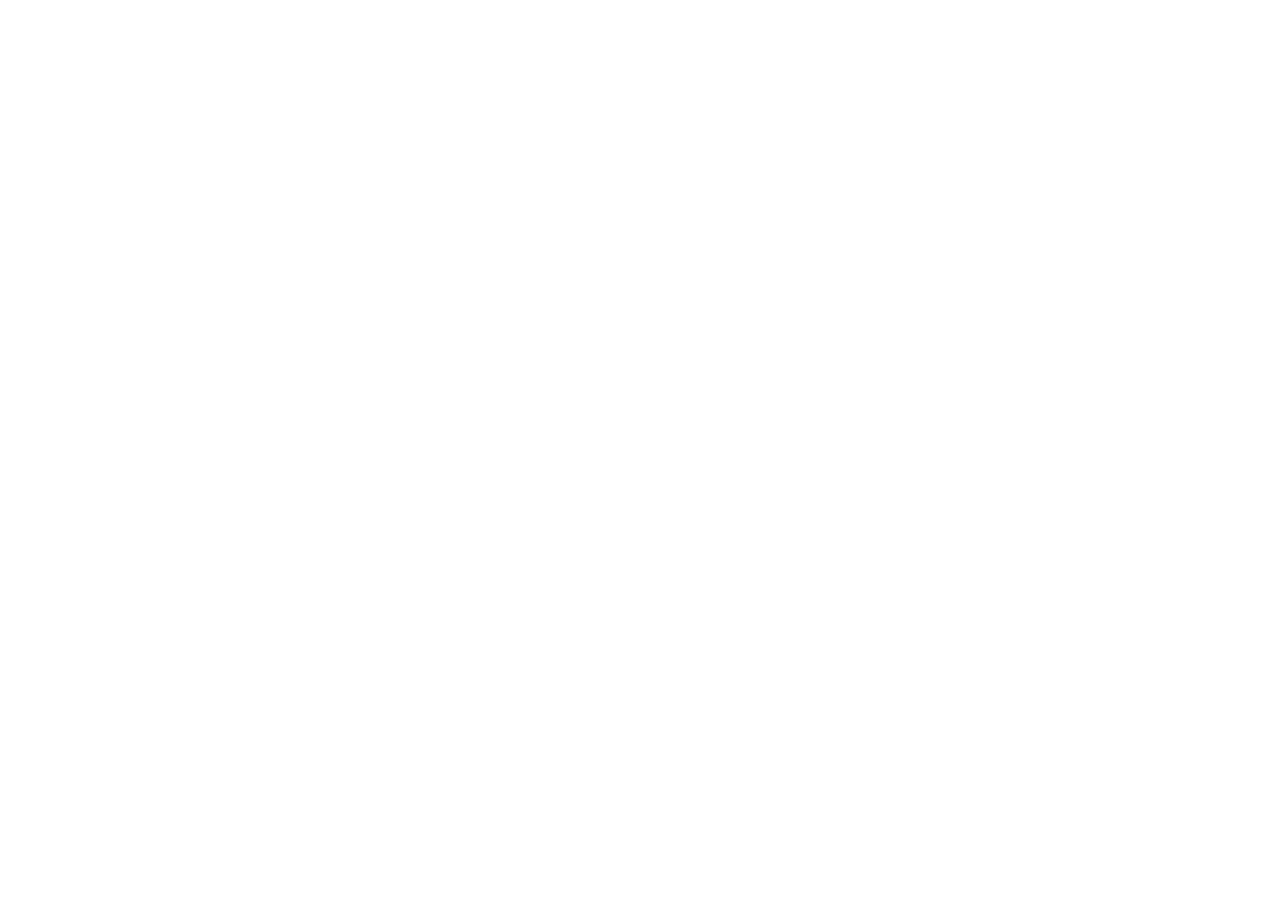
==== index.html @ 72878c26 "initial idk" ====
<!doctype html>

<html lang="en">
<head>
	<meta charset="utf-8">

	<title>Daily Bruin at Coachella 2016</title>

	<link rel="stylesheet" href="css/main.css">
</head>

<body>



	<script src="js/main.js"></script>
</body>
</html>
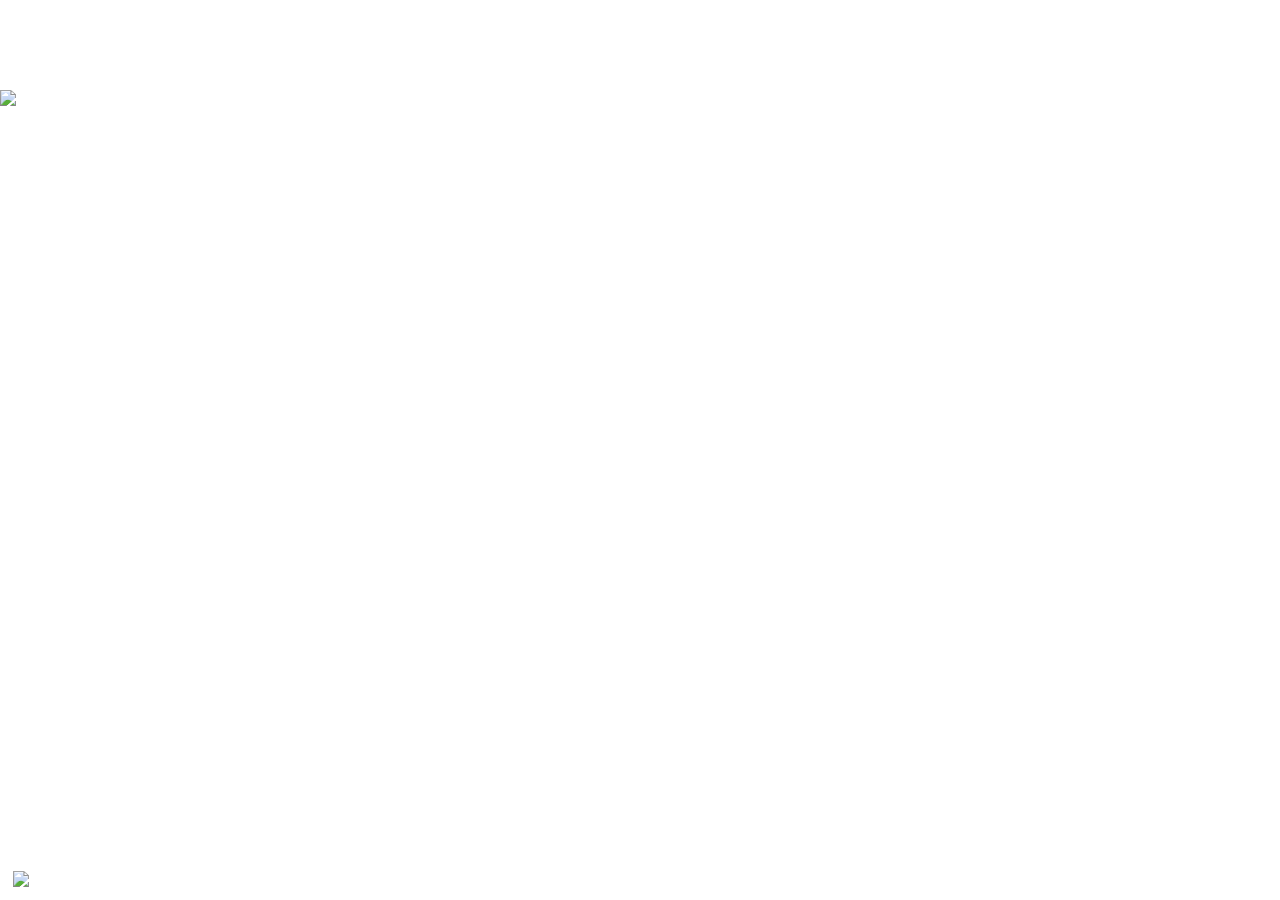
==== commit a314a8a2: "landing page is now more finished" ====
--- a/index.html
+++ b/index.html
@@ -3,16 +3,39 @@
 <html lang="en">
 <head>
 	<meta charset="utf-8">
+	<meta name="viewport" content="width=device-width, initial-scale=1.0">
 
 	<title>Daily Bruin at Coachella 2016</title>
 
-	<link rel="stylesheet" href="css/main.css">
+	<link href='https://fonts.googleapis.com/css?family=Open+Sans:400,300,600' rel='stylesheet' type='text/css'>
+	<link rel="stylesheet" href="css/index.css">
 </head>
 
 <body>
+	<div class="top-spacer"></div>
+	<a href="http://dailybruin.com/">
+		<img class="db-logo" src="http://dailybruin.com/images/2015/09/Daily-Bruin-Logo.png" />
+	</a>
+
+	<img class="coachella-logo" src="https://upload.wikimedia.org/wikipedia/en/9/96/Coachella_valley_music_and_arts_festival_logo.png" />
+
+	<div class="boxes-container">
+		<div class="day1-box">
+
+		</div>
+		<div class="day2-box">
+
+		</div>
+		<div class="day3-box">
+
+		</div>
+		<div class="after-box">
+
+		</div>
+		<div style="clear: both;"></div>
+	</div>
 
 
-
-	<script src="js/main.js"></script>
+	<script src="js/index.js"></script>
 </body>
 </html>--- a/css/index.css
+++ b/css/index.css
@@ -0,0 +1,68 @@
+body {
+    margin: 0;
+    padding: 0;
+    background-image: url("http://i.imgur.com/ejwxvyR.jpg");
+    background-size: cover;
+    background-position: center center;
+    height: 100vh;
+    width: 100vw;
+    overflow: hidden;
+}
+
+.top-spacer {
+	height: 10vh;
+}
+
+.db-logo {
+    left: 0;
+    bottom: 0;
+    width: 2.5rem;
+    margin: 0.8rem;
+    position: absolute;
+}
+
+.coachella-logo {
+	display: block;
+	margin: 0 auto 10vh auto;
+	left: 0;
+	right: 0;
+	height: 12vh;
+}
+
+@media only screen and (max-width: 40em) {
+	.db-logo {
+		width: 2rem;
+	}
+	.coachella-logo {
+		margin: 0 auto 4vh auto;
+	}
+	.top-spacer {
+		height: 4vh;
+	}
+}
+
+.boxes-container {
+	margin: auto;
+	width: 70vw;
+	max-width: 590px;
+}
+
+.day1-box, .day2-box, .day3-box, .after-box {
+	background-color: white;
+	float: left;
+	width: 43%;
+	height: 20vh;
+	margin: 3.5%;
+}
+
+@media only screen and (max-width: 40em) { 
+	.boxes-container {
+		width: 11rem;
+	}
+
+	.day1-box, .day2-box, .day3-box, .after-box {
+		width: 100%;
+		margin-bottom: 10%;
+		height: 15vh;
+	}
+}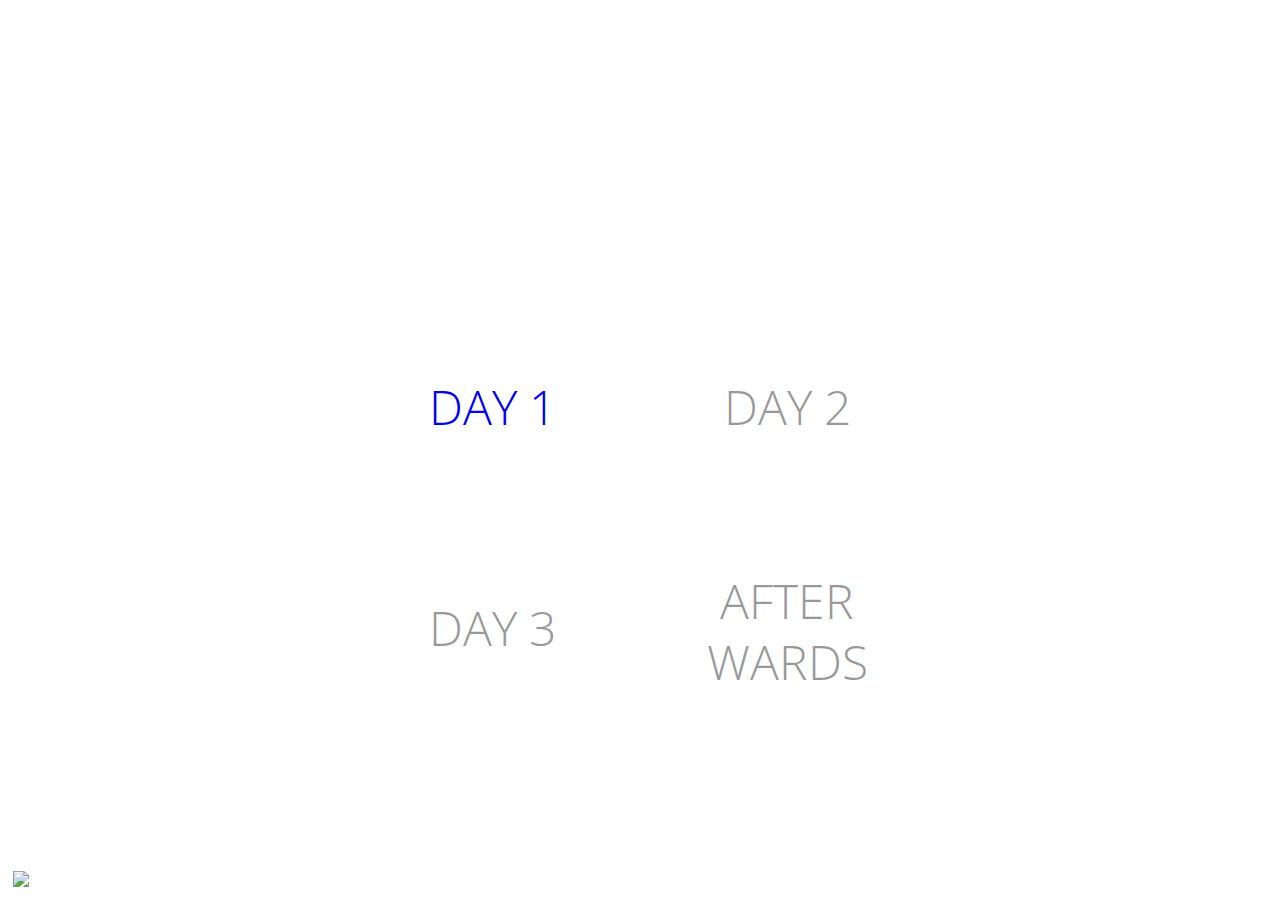
==== commit 3b82f2c1: "wrapping things up nicely" ====
--- a/index.html
+++ b/index.html
@@ -17,25 +17,31 @@
 		<img class="db-logo" src="http://dailybruin.com/images/2015/09/Daily-Bruin-Logo.png" />
 	</a>
 
-	<img class="coachella-logo" src="https://upload.wikimedia.org/wikipedia/en/9/96/Coachella_valley_music_and_arts_festival_logo.png" />
+	<img class="coachella-logo" src="icon/coachella-logo-white.svg" />
 
 	<div class="boxes-container">
+		<a href="day1.html">
 		<div class="day1-box">
-
+			<h1 class="box-title" id="day1-title">DAY 1</h1>
 		</div>
+		</a>
 		<div class="day2-box">
-
+			<h1 class="box-title" id="day2-title">DAY 2</h1>
+			<span class="coming-soon-tooltip"><p class="coming-soon" id="day2-tooltip">Coming soon!</p></span>
 		</div>
 		<div class="day3-box">
-
+			<h1 class="box-title" id="day3-title">DAY 3</h1>
+			<span class="coming-soon-tooltip"><p class="coming-soon" id="day3-tooltip">Coming soon!</p></span>
 		</div>
 		<div class="after-box">
-
+			<h1 class="box-title" id="after-title-1">AFTER</h1>
+			<h1 class="box-title" id="after-title-2">WARDS</h1>
+			<span class="coming-soon-tooltip"><p class="coming-soon" id="after-tooltip">Coming soon!</p></span>
 		</div>
 		<div style="clear: both;"></div>
 	</div>
 
-
+	<script src="https://code.jquery.com/jquery-2.2.3.min.js"></script>
 	<script src="js/index.js"></script>
 </body>
 </html>--- a/css/index.css
+++ b/css/index.css
@@ -7,6 +7,11 @@
     height: 100vh;
     width: 100vw;
     overflow: hidden;
+}
+
+p, h1 {
+	font-family: 'Open Sans', sans-serif;
+	font-weight: 300;
 }
 
 .top-spacer {
@@ -23,10 +28,11 @@
 
 .coachella-logo {
 	display: block;
-	margin: 0 auto 10vh auto;
+	margin: 0 auto 7vh auto;
 	left: 0;
 	right: 0;
-	height: 12vh;
+	height: 16vh;
+	max-width: 100vw;
 }
 
 @media only screen and (max-width: 40em) {
@@ -34,7 +40,7 @@
 		width: 2rem;
 	}
 	.coachella-logo {
-		margin: 0 auto 4vh auto;
+		margin: 0 auto 1vh auto;
 	}
 	.top-spacer {
 		height: 4vh;
@@ -43,16 +49,38 @@
 
 .boxes-container {
 	margin: auto;
-	width: 70vw;
-	max-width: 590px;
+	width: 590px;
 }
 
 .day1-box, .day2-box, .day3-box, .after-box {
-	background-color: white;
-	float: left;
-	width: 43%;
-	height: 20vh;
-	margin: 3.5%;
+    background-color: rgba(255, 255, 255, 0.8);
+    float: left;
+    width: 43%;
+    height: 20vh;
+    line-height: 100%;
+    margin: 3.5%;
+    border-radius: 1.5rem;
+    text-align: center;
+}
+
+.box-title {
+	font-family: 'Open Sans', sans-serif;
+	font-weight: 300;
+	margin-top: 9vh;
+	font-size: 3rem;
+}
+
+h1#after-title-1 {
+    margin: 6vh 0 0 0;
+}
+h1#after-title-2 {
+	margin: 5vh 0 2vh 0;
+}
+
+@media only screen and (max-height: 700px) {
+	h1#after-title-1 {
+	    margin: 5vh 0 0 0;
+	}
 }
 
 @media only screen and (max-width: 40em) { 
@@ -65,4 +93,25 @@
 		margin-bottom: 10%;
 		height: 15vh;
 	}
+	.box-title {
+		font-size: 4.2vh;
+		margin-top: 6.2vh;
+	}
+	h1#after-title-1 {
+	    margin: 3.5vh 0 0 0;
+	}
+	h1#after-title-2 {
+		margin: 3vh 0 1vh 0;
+	}
+}
+
+/* COMING SOON HOVER & GREY */
+
+.day2-box h1, .day3-box h1, .after-box h1 {
+	opacity: 0.4;
+}
+
+.coming-soon {
+	opacity: 0;
+	transition: opacity 1s;
 }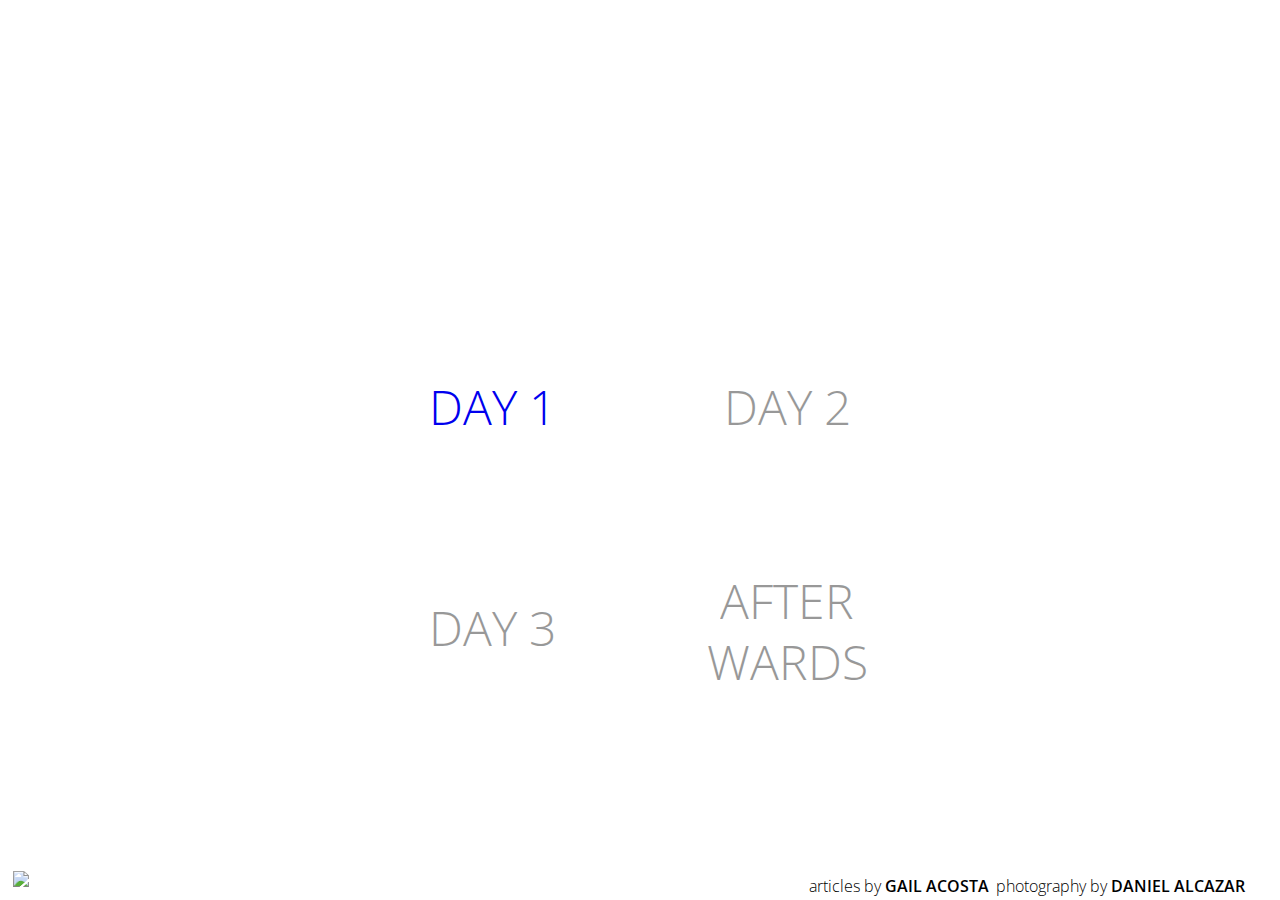
==== commit d3bf1fef: "final byline addition on frontpage" ====
--- a/index.html
+++ b/index.html
@@ -17,8 +17,8 @@
 		<img class="db-logo" src="http://dailybruin.com/images/2015/09/Daily-Bruin-Logo.png" />
 	</a>
 
-	<img class="coachella-logo" src="icon/coachella-logo-white.svg" />
-
+	<div class="biglogo">
+	<img class="coachella-logo" src="icon/coachella-logo-white-16.svg" />
 	<div class="boxes-container">
 		<a href="day1.html">
 		<div class="day1-box">
@@ -41,6 +41,12 @@
 		<div style="clear: both;"></div>
 	</div>
 
+	<div class="byline-bottom">
+		<p class="byline">photography by <span class="bolded">DANIEL ALCAZAR</span></p>
+		<p class="byline">articles by <span class="bolded">GAIL ACOSTA</span></p>
+		<div style="clear: both;"></div>
+	</div>
+
 	<script src="https://code.jquery.com/jquery-2.2.3.min.js"></script>
 	<script src="js/index.js"></script>
 </body>
--- a/css/index.css
+++ b/css/index.css
@@ -1,7 +1,7 @@
 body {
     margin: 0;
     padding: 0;
-    background-image: url("http://i.imgur.com/ejwxvyR.jpg");
+    background-image: url("http://dailybruin.com/images/2016/04/coachella-16-cover.jpg");
     background-size: cover;
     background-position: center center;
     height: 100vh;
@@ -18,12 +18,24 @@
 	height: 10vh;
 }
 
+.byline-bottom {
+	position: absolute;
+	bottom: 0;
+	right: 1rem;
+	background: rgba(255,255,255,0.7);
+	padding: 0 1rem 0 1rem;
+}
+
 .db-logo {
     left: 0;
     bottom: 0;
     width: 2.5rem;
     margin: 0.8rem;
     position: absolute;
+}
+
+.bolded {
+	font-weight: 600;
 }
 
 .coachella-logo {
@@ -35,15 +47,31 @@
 	max-width: 100vw;
 }
 
+.byline-bottom p {
+	margin: 0.2rem;
+}
+
+.byline {
+	float: right;
+}
+
 @media only screen and (max-width: 40em) {
 	.db-logo {
 		width: 2rem;
+		z-index: 2;
+		bottom: -7px;
 	}
 	.coachella-logo {
-		margin: 0 auto 1vh auto;
+		margin: -2rem auto 1vh auto;
 	}
 	.top-spacer {
 		height: 4vh;
+	}
+	.byline-bottom p {
+		margin: 0;
+	}
+	.byline-bottom {
+		right: 0;
 	}
 }
 
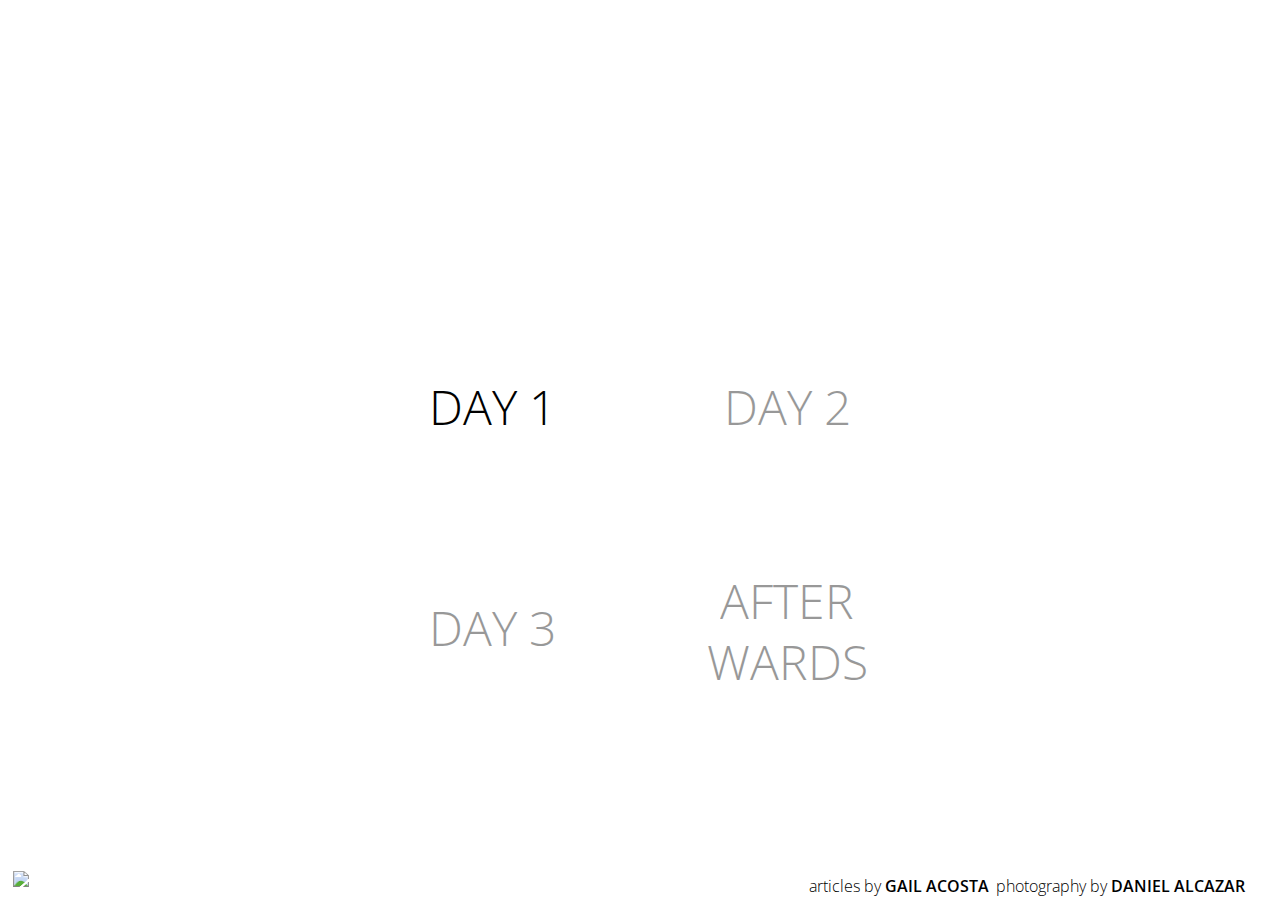
==== commit 6eed4b38: "new social media" ====
--- a/index.html
+++ b/index.html
@@ -5,6 +5,9 @@
 	<meta charset="utf-8">
 	<meta name="viewport" content="width=device-width, initial-scale=1.0">
 
+	<meta property="og:title" content="Daily Bruin at Coachella 2016" />
+	<meta property="og:image" content="http://dailybruin.com/images/2016/04/coachella-16-cover.jpg" />
+	<meta property="og:description" content="A&E editor Gail Acosta and Photo editor Daniel Alcazar face the Indio heat to bring you the sights, sounds and fashion of Coachella Weekend 2." />
 	<title>Daily Bruin at Coachella 2016</title>
 
 	<link href='https://fonts.googleapis.com/css?family=Open+Sans:400,300,600' rel='stylesheet' type='text/css'>
--- a/css/index.css
+++ b/css/index.css
@@ -133,6 +133,10 @@
 	}
 }
 
+.day1-box h1 {
+	color: black;
+}
+
 /* COMING SOON HOVER & GREY */
 
 .day2-box h1, .day3-box h1, .after-box h1 {
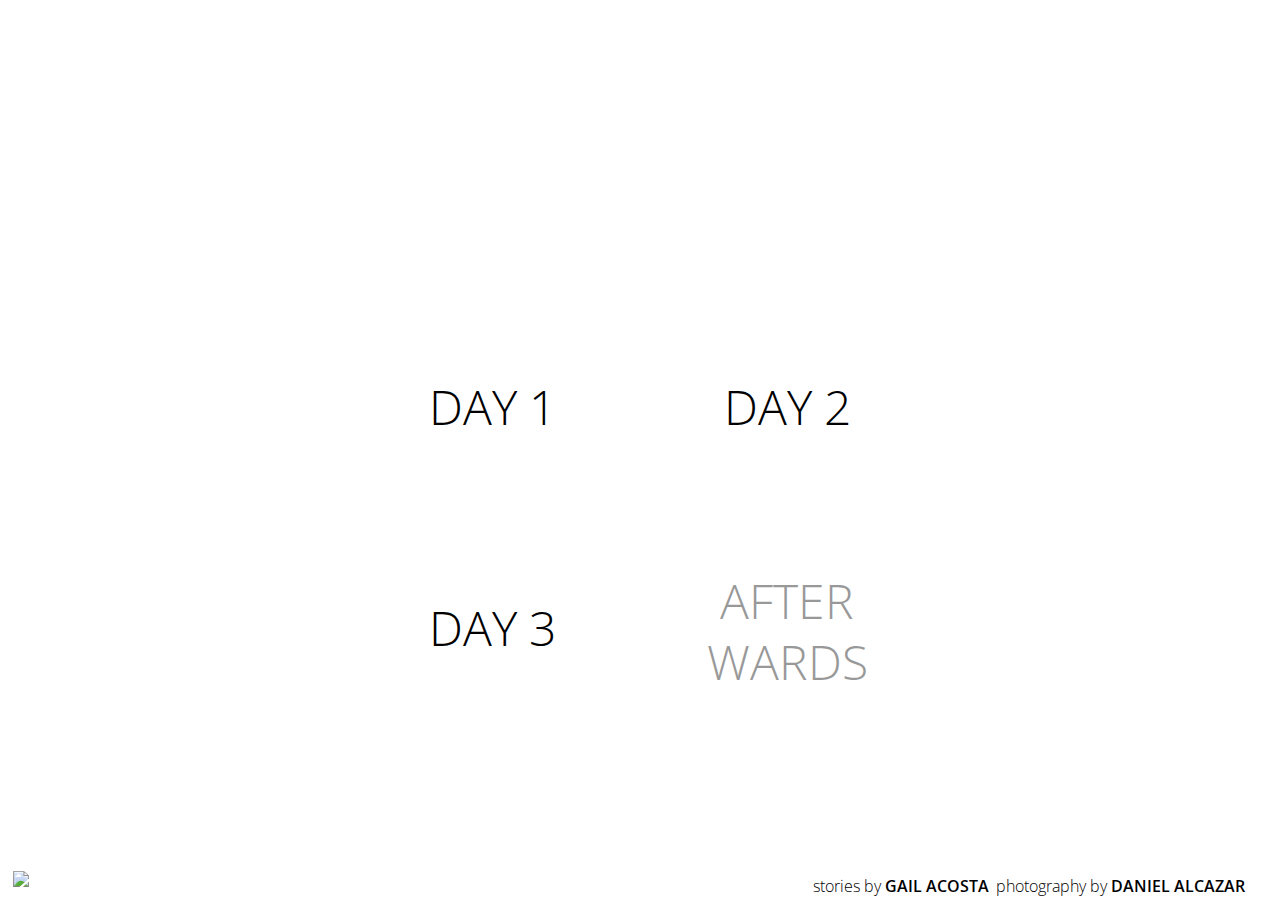
==== commit 8ae9af4f: "social media background update" ====
--- a/index.html
+++ b/index.html
@@ -6,7 +6,7 @@
 	<meta name="viewport" content="width=device-width, initial-scale=1.0">
 
 	<meta property="og:title" content="Daily Bruin at Coachella 2016" />
-	<meta property="og:image" content="http://dailybruin.com/images/2016/04/coachella-16-cover.jpg" />
+	<meta property="og:image" content="icon/background.jpg" />
 	<meta property="og:description" content="A&E editor Gail Acosta and Photo editor Daniel Alcazar face the Indio heat to bring you the sights, sounds and fashion of Coachella Weekend 2." />
 	<title>Daily Bruin at Coachella 2016</title>
 
@@ -24,18 +24,20 @@
 	<img class="coachella-logo" src="icon/coachella-logo-white-16.svg" />
 	<div class="boxes-container">
 		<a href="day1.html">
-		<div class="day1-box">
-			<h1 class="box-title" id="day1-title">DAY 1</h1>
-		</div>
+			<div class="day1-box">
+				<h1 class="box-title" id="day1-title">DAY 1</h1>
+			</div>
 		</a>
-		<div class="day2-box">
-			<h1 class="box-title" id="day2-title">DAY 2</h1>
-			<span class="coming-soon-tooltip"><p class="coming-soon" id="day2-tooltip">Coming soon!</p></span>
-		</div>
-		<div class="day3-box">
-			<h1 class="box-title" id="day3-title">DAY 3</h1>
-			<span class="coming-soon-tooltip"><p class="coming-soon" id="day3-tooltip">Coming soon!</p></span>
-		</div>
+		<a href="day2.html">
+			<div class="day2-box">
+				<h1 class="box-title" id="day2-title">DAY 2</h1>
+			</div>
+		</a>
+		<a href="day3.html">
+			<div class="day3-box">
+				<h1 class="box-title" id="day3-title">DAY 3</h1>
+			</div>
+		</a>
 		<div class="after-box">
 			<h1 class="box-title" id="after-title-1">AFTER</h1>
 			<h1 class="box-title" id="after-title-2">WARDS</h1>
@@ -46,7 +48,7 @@
 
 	<div class="byline-bottom">
 		<p class="byline">photography by <span class="bolded">DANIEL ALCAZAR</span></p>
-		<p class="byline">articles by <span class="bolded">GAIL ACOSTA</span></p>
+		<p class="byline">stories by <span class="bolded">GAIL ACOSTA</span></p>
 		<div style="clear: both;"></div>
 	</div>
 
--- a/css/index.css
+++ b/css/index.css
@@ -1,12 +1,20 @@
 body {
     margin: 0;
     padding: 0;
-    background-image: url("http://dailybruin.com/images/2016/04/coachella-16-cover.jpg");
+    /*background-image: url("http://dailybruin.com/images/2016/04/coachella-16-cover.jpg");*/
+    background-image: url("../icon/background.jpg");
     background-size: cover;
-    background-position: center center;
+    background-position: center 100%;
     height: 100vh;
     width: 100vw;
     overflow: hidden;
+}
+
+@media only screen and (max-width: 40em) { 
+	body {
+		
+		background-position: 90% 100%;
+	}
 }
 
 p, h1 {
@@ -133,13 +141,13 @@
 	}
 }
 
-.day1-box h1 {
+.day1-box h1, .day2-box h1, .day3-box h1 {
 	color: black;
 }
 
 /* COMING SOON HOVER & GREY */
 
-.day2-box h1, .day3-box h1, .after-box h1 {
+.after-box h1 {
 	opacity: 0.4;
 }
 
